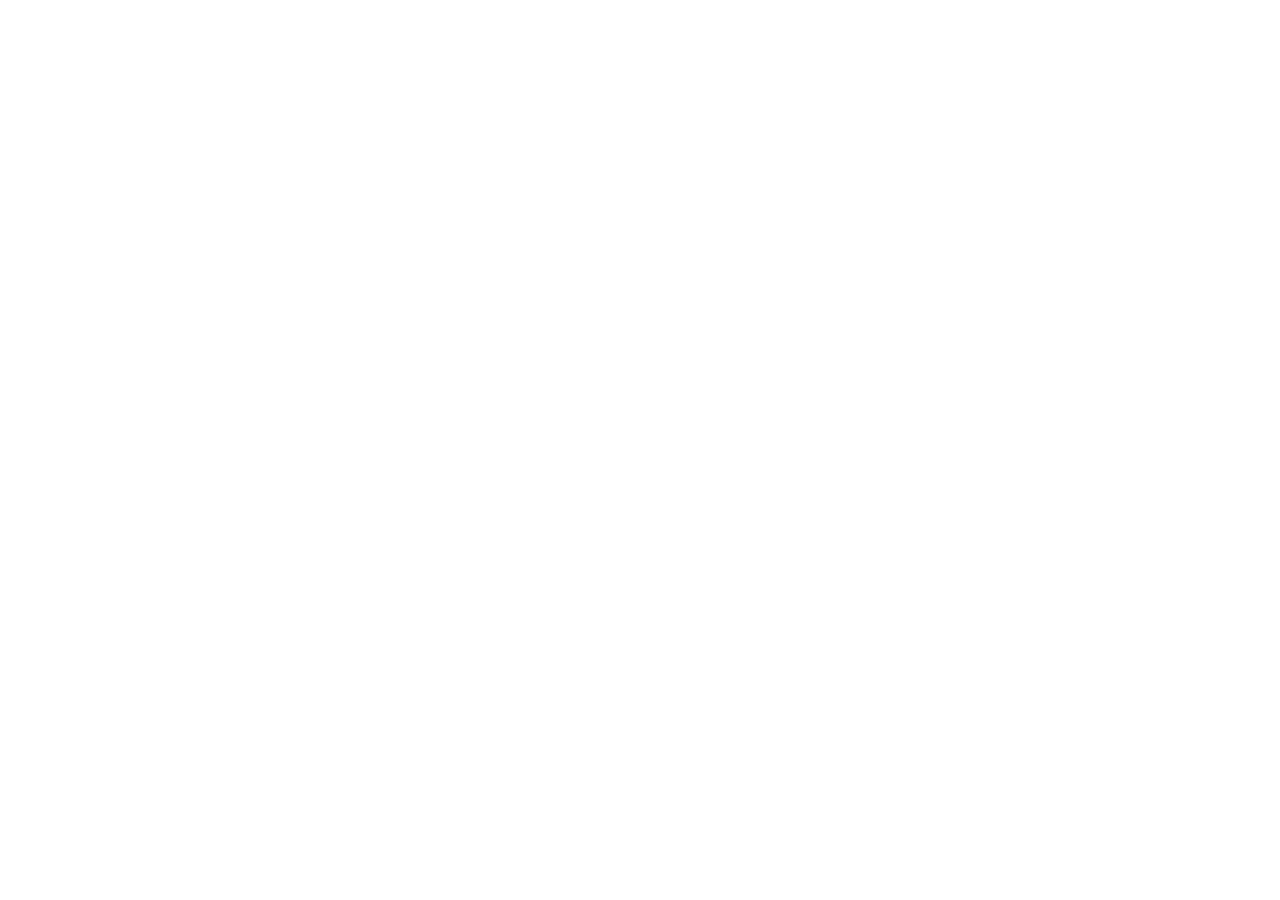
==== index.html @ 8960f0ca "setup file structure" ====
<!doctype html>
<html>
  <head>
    <meta charset="utf-8" />
    <title>Blog</title>
    <meta name="viewport" content="width=device-width, initial-scale=1" />
    <link rel="stylesheet" href="styles.css" />
  </head>
  <body>
    <!-- TODO: Add codes below -->
  </body>
</html>
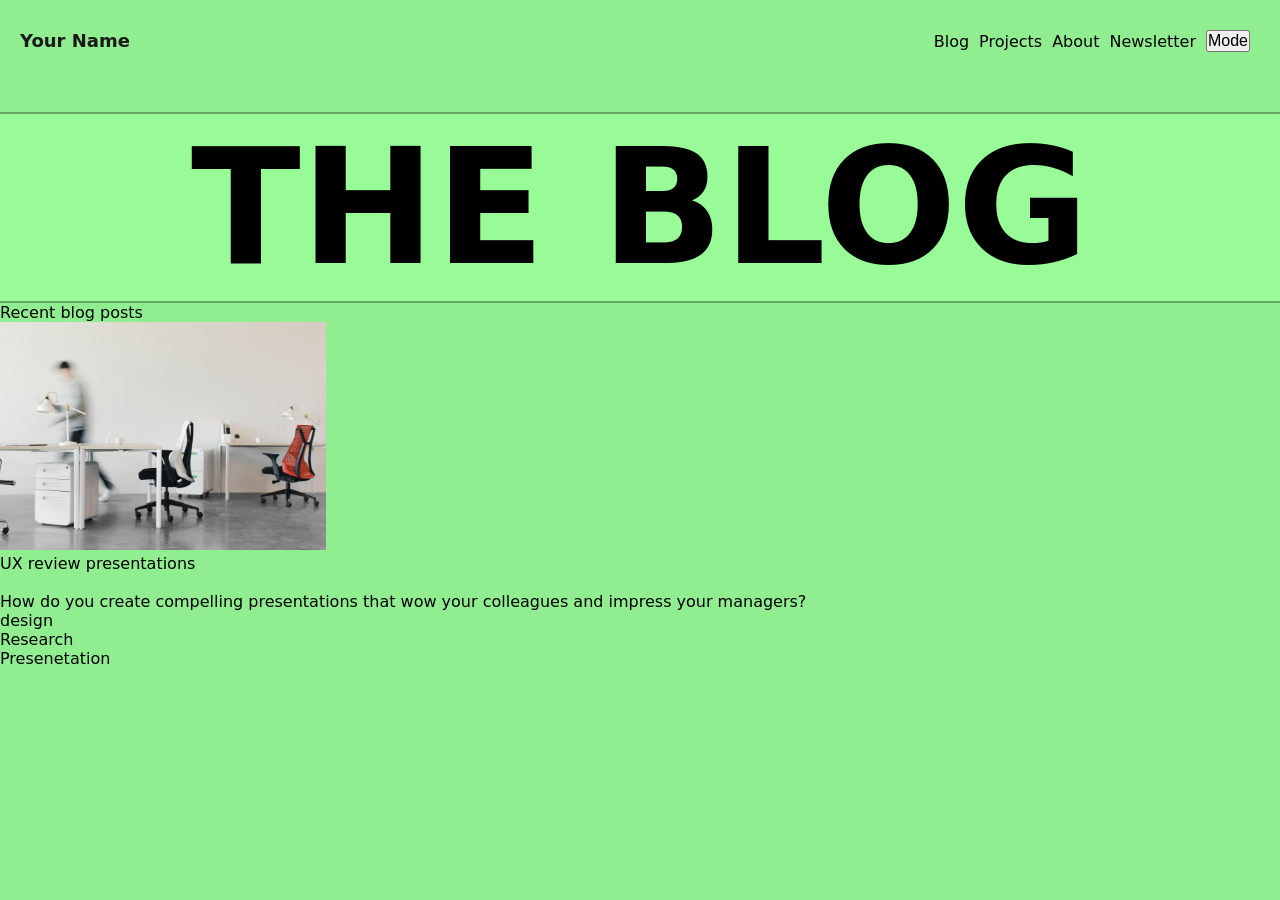
==== commit 1b73ccd0: "20260715" ====
--- a/index.html
+++ b/index.html
@@ -8,5 +8,61 @@
   </head>
   <body>
     <!-- TODO: Add codes below -->
+    <header>
+      <div class="container">
+        <div class="upperheader">
+          <div class="upperleft">Your Name</div>
+          <nav class="upperright">
+            <div class="tabletanddesktop">
+              <div>Blog</div>
+              <div>Projects</div>
+              <div>About</div>
+              <div>Newsletter</div>
+              <div>
+                <button>Mode</button>
+              </div>
+            </div>
+            <div class="mobile">
+              <img src="mobilebutton.svg" />
+            </div>
+          </nav>
+        </div>
+        <div class="lowerheader">
+          <h1 id="blog">THE BLOG</h1>
+        </div>
+      </div>
+    </header>
+    <main>
+      <div class="mainupper"></div>
+      <div>
+        <div class="mainupper-title">Recent blog posts</div>
+        <div class="mainupper-content">
+          <div class="post1">
+            <div class="post1-upper">
+              <img src="post01.svg" />
+            </div>
+            <div class="post1-lower">
+              <div>
+                <div>UX review presentations</div>
+                <div><img src="" alt="" /></div>
+                <div>
+                  How do you create compelling presentations that wow your
+                  colleagues and impress your managers?
+                </div>
+              </div>
+              <div>
+                <div>design</div>
+                <div>Research</div>
+                <div>Presenetation</div>
+              </div>
+            </div>
+          </div>
+        </div>
+        <div class="mainupper-content-left"></div>
+        <div class="mainupper-content-right"></div>
+      </div>
+      <div class="mainmiddle"></div>
+      <div class="mainlower"></div>
+    </main>
   </body>
 </html>
--- a/styles.css
+++ b/styles.css
@@ -0,0 +1,154 @@
+* {
+  margin: 0;
+  padding: 0;
+  box-sizing: border-box;
+  font-size: 16px;
+}
+
+body {
+  font-family:
+    system-ui,
+    -apple-system,
+    BlinkMacSystemFont,
+    "Segoe UI",
+    Roboto,
+    Oxygen,
+    Ubuntu,
+    Cantarell,
+    "Open Sans",
+    "Helvetica Neue",
+    sans-serif;
+}
+
+.upperleft {
+  font-weight: 600;
+  font-size: 1.125rem;
+  color: #1a1a1a;
+  line-height: 1.5rem;
+}
+
+.upperheader {
+  margin: 0 0 20px 0;
+}
+
+@media screen and (min-width: 768px) {
+  .upperheader {
+    margin: 0 0 30px 0;
+  }
+}
+
+@media screen and (min-width: 1440px) {
+  .upperheader {
+    margin: 0 0 50px 0;
+  }
+}
+
+@media screen and (min-width: 768px) {
+  body {
+    background-color: lightgreen;
+  }
+}
+
+header > div > div {
+  display: flex;
+  align-items: center;
+}
+
+.upperright > div {
+  padding: 10px;
+}
+
+div.lowerheader {
+  display: flex;
+  justify-content: center;
+  background-color: palegreen;
+  font-weight: bold;
+  border-top: 2px solid rgba(0,0,0,0.34) ;
+  border-bottom: 2px solid rgba(0,0,0,0.34) ;
+}
+
+#blog {
+  font-size: 72px;
+}
+
+@media screen and (min-width: 768px) {
+  #blog {
+    font-size: 10.05rem;
+  }
+}
+
+@media screen and (min-width: 1440px) {
+  #blog {
+    font-size: 15rem;
+  }
+}
+
+.upperheader {
+  padding: 20px;
+  display: flex;
+  justify-content: space-between;
+  align-items: center;
+}
+
+@media screen and (min-width: 768px) {
+  .upperheader {
+    padding: 20px;
+  }
+}
+
+@media screen and (min-width: 1440px) {
+  .upperheader {
+    padding: 10px 0;
+    max-width: 1440px;
+  }
+}
+
+@media screen and (min-width: 1440px) {
+  .container {
+    max-width: 1280px;
+    background-color: orange;
+    margin: 0 auto;
+  }
+}
+
+.tabletanddesktop {
+  display: none;
+}
+
+@media screen and (min-width: 768px) {
+  .tabletanddesktop {
+    display: flex;
+    align-items: center;
+    column-gap: 10px;
+  }
+}
+
+@media screen and (min-width: 1440px) {
+  .tabletanddesktop {
+    display: flex;
+    align-items: center;
+    column-gap: 10px;
+  }
+}
+
+.mobile {
+  display: block;
+}
+
+@media screen and (min-width: 768px) {
+  .mobile {
+    display: none;
+  }
+}
+
+@media screen and (min-width: 1440px) {
+  .mobile {
+    display: none;
+  }
+}
+
+.mobile > img {
+    width: 32px;
+    height: 32px;
+}
+
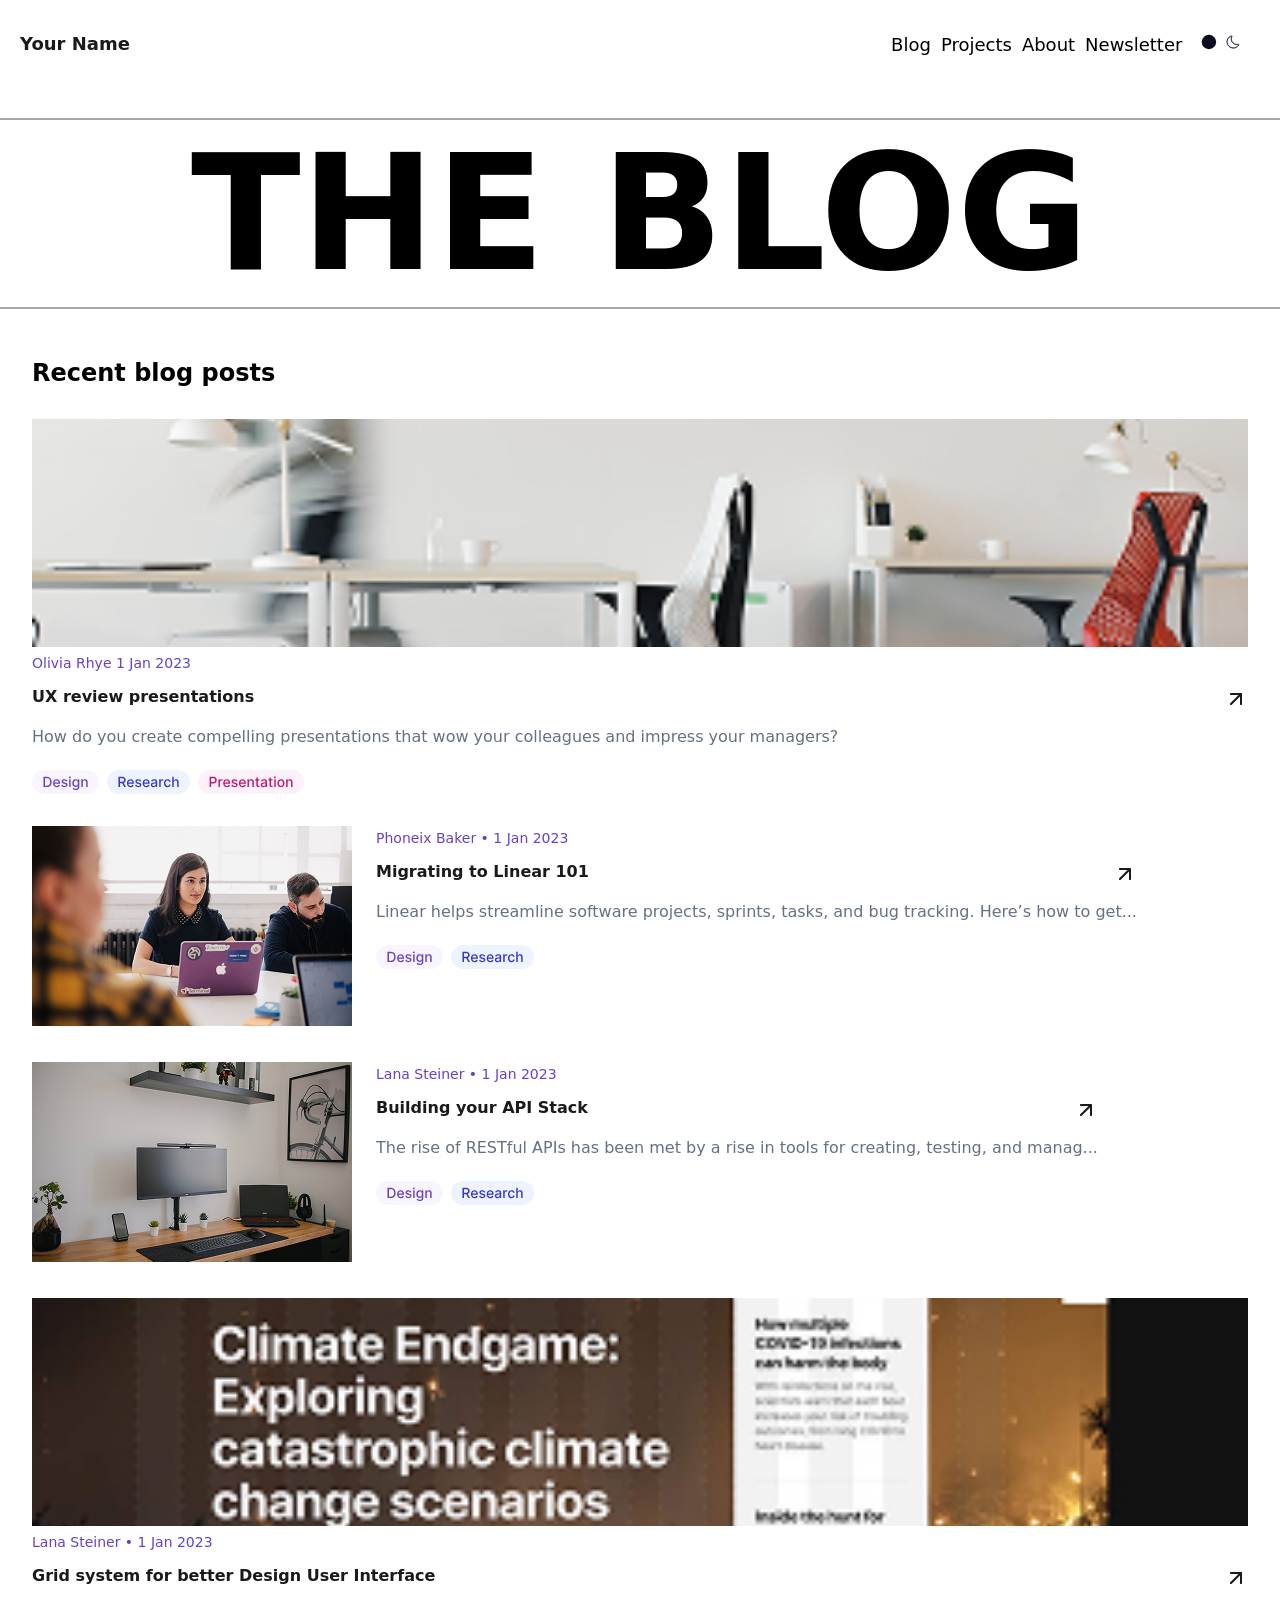
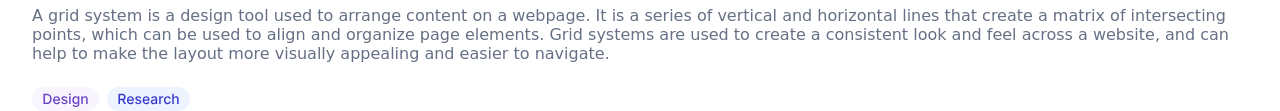
==== commit 79148696: "feat: add header, recents blog posts" ====
--- a/index.html
+++ b/index.html
@@ -13,17 +13,26 @@
         <div class="upperheader">
           <div class="upperleft">Your Name</div>
           <nav class="upperright">
-            <div class="tabletanddesktop">
+            <div class="tablet">
               <div>Blog</div>
               <div>Projects</div>
               <div>About</div>
               <div>Newsletter</div>
               <div>
-                <button>Mode</button>
+                <img src="Toggle Mode.svg" alt="toggle">
               </div>
             </div>
             <div class="mobile">
               <img src="mobilebutton.svg" />
+            </div>
+            <div class="desktop">
+              <div>Blog</div>
+              <div>Projects</div>
+              <div>About</div>
+              <div>Newsletter</div>
+              <div>
+                <img src="Toggle Mode des.svg" alt="toggledes">
+              </div>
             </div>
           </nav>
         </div>
@@ -33,35 +42,112 @@
       </div>
     </header>
     <main>
-      <div class="mainupper"></div>
-      <div>
-        <div class="mainupper-title">Recent blog posts</div>
-        <div class="mainupper-content">
-          <div class="post1">
-            <div class="post1-upper">
-              <img src="post01.svg" />
-            </div>
-            <div class="post1-lower">
-              <div>
-                <div>UX review presentations</div>
-                <div><img src="" alt="" /></div>
+      <div class="mainupper">
+        <div>
+          <div class="mainupper-title">Recent blog posts</div>
+          <div class="mainupper-content">
+            <div class="post1">
+              <div class="post-img">
+                <img src="post1.png" />
+              </div>
+              <div class="post-word">
                 <div>
-                  How do you create compelling presentations that wow your
-                  colleagues and impress your managers?
+                  <div class="post-date">Olivia Rhye 1 Jan 2023</div>
+                  <div class="post-title">
+                    <div>UX review presentations</div>
+                    <div><img src="arrow-up-right.png" alt="arrow" /></div>
+                  </div>
+                  <div class="post-content">
+                    How do you create compelling presentations that wow your
+                    colleagues and impress your managers?
+                  </div>
+                </div>
+                <div class="post-tag">
+                  <img src="design.svg" alt="design" />
+                  <img src="research.svg" alt="research" />
+                  <img src="presentation.svg" alt="presentation" />
                 </div>
               </div>
-              <div>
-                <div>design</div>
-                <div>Research</div>
-                <div>Presenetation</div>
+            </div>
+            <div class="post2">
+              <div class="post-img">
+                <img src="post2.png" />
+              </div>
+              <div class="post-word">
+                <div>
+                  <div class="post-date">Phoneix Baker • 1 Jan 2023</div>
+                  <div class="post-title">
+                    <div>Migrating to Linear 101</div>
+                    <div><img src="arrow-up-right.png" alt="" /></div>
+                  </div>
+                  <div class="post-content">
+                    Linear helps streamline software projects, sprints, tasks,
+                    and bug tracking. Here’s how to get...
+                  </div>
+                </div>
+                <div class="post-tag">
+                  <img src="design.svg" alt="design" />
+                  <img src="research.svg" alt="research" />
+                </div>
+              </div>
+            </div>
+
+            <div class="post3">
+              <div class="post-img">
+                <img src="post3.png" />
+              </div>
+              <div class="post-word">
+                <div>
+                  <div class="post-date">Lana Steiner • 1 Jan 2023</div>
+                  <div class="post-title">
+                    <div>Building your API Stack</div>
+                    <div><img src="arrow-up-right.png" alt="" /></div>
+                  </div>
+                  <div class="post-content">
+                    The rise of RESTful APIs has been met by a rise in tools for
+                    creating, testing, and manag...
+                  </div>
+                </div>
+                <div class="post-tag">
+                  <img src="design.svg" alt="design" />
+                  <img src="research.svg" alt="research" />
+                </div>
               </div>
             </div>
           </div>
         </div>
-        <div class="mainupper-content-left"></div>
-        <div class="mainupper-content-right"></div>
       </div>
-      <div class="mainmiddle"></div>
+      <div class="mainmiddle">
+        <div class="mainmiddle-content">
+          <div class="post4">
+            <div class="post-img">
+              <img src="post4.png" />
+            </div>
+            <div class="post-word">
+              <div>
+                <div class="post-date">Lana Steiner • 1 Jan 2023</div>
+                <div class="post-title">
+                  <div>Grid system for better Design User Interface</div>
+                  <div><img src="arrow-up-right.png" alt="" /></div>
+                </div>
+                <div class="post-content">
+                  A grid system is a design tool used to arrange content on a
+                  webpage. It is a series of vertical and horizontal lines that
+                  create a matrix of intersecting points, which can be used to
+                  align and organize page elements. Grid systems are used to
+                  create a consistent look and feel across a website, and can
+                  help to make the layout more visually appealing and easier to
+                  navigate.
+                </div>
+              </div>
+              <div class="post-tag">
+                <img src="design.svg" alt="design" />
+                <img src="research.svg" alt="research" />
+              </div>
+            </div>
+          </div>
+        </div>
+      </div>
       <div class="mainlower"></div>
     </main>
   </body>
--- a/styles.css
+++ b/styles.css
@@ -45,7 +45,7 @@
 
 @media screen and (min-width: 768px) {
   body {
-    background-color: lightgreen;
+    /* background-color: lightgreen; */
   }
 }
 
@@ -61,10 +61,10 @@
 div.lowerheader {
   display: flex;
   justify-content: center;
-  background-color: palegreen;
+  /* background-color: palegreen; */
   font-weight: bold;
-  border-top: 2px solid rgba(0,0,0,0.34) ;
-  border-bottom: 2px solid rgba(0,0,0,0.34) ;
+  border-top: 2px solid rgba(0, 0, 0, 0.34);
+  border-bottom: 2px solid rgba(0, 0, 0, 0.34);
 }
 
 #blog {
@@ -106,30 +106,65 @@
 @media screen and (min-width: 1440px) {
   .container {
     max-width: 1280px;
-    background-color: orange;
+    /* background-color: orange; */
     margin: 0 auto;
   }
 }
 
-.tabletanddesktop {
+.tablet {
   display: none;
 }
 
-@media screen and (min-width: 768px) {
-  .tabletanddesktop {
+.desktop {
+  display: none;
+}
+
+@media screen and (min-width: 768px) {
+  .tablet {
     display: flex;
     align-items: center;
     column-gap: 10px;
   }
-}
-
-@media screen and (min-width: 1440px) {
-  .tabletanddesktop {
+  .desktop {
+    display: none;
+  }
+}
+
+@media screen and (min-width: 1440px) {
+  .desktop {
     display: flex;
     align-items: center;
     column-gap: 10px;
   }
-}
+  .tablet {
+    display: none;
+  }
+}
+
+@media screen and (min-width: 768px) {
+  .tablet > div {
+    font-size: 1.125rem;
+  }
+}
+
+@media screen and (min-width: 1440px) {
+    .desktop > div {
+    font-size: 1.25rem;
+  }
+}
+
+@media screen and (min-width: 768px) {
+  .tablet > div > img {
+    max-height: 24px;
+  }
+}
+
+@media screen and (min-width: 1440px) {
+    .desktop > div > img {
+    max-height: 24px;
+  }
+}
+
 
 .mobile {
   display: block;
@@ -148,7 +183,182 @@
 }
 
 .mobile > img {
-    width: 32px;
-    height: 32px;
-}
-
+  width: 32px;
+  height: 32px;
+}
+
+.mainupper {
+  /* background-color: bisque; */
+  padding: 0 32px;
+  margin: 0 auto;
+}
+
+.post-tag {
+  display: flex;
+  justify-content: flex-start;
+  column-gap: 8px;
+  margin: 24px 0 0 0;
+}
+
+.post-title {
+  display: flex;
+  justify-content: space-between;
+  font-weight: 600;
+  color: #1a1a1a;
+  margin: 12px 0 12px 0;
+}
+
+.post1 > div > img {
+  object-fit: cover;
+  width: 100%;
+  max-height: 228px;
+}
+
+.post4 > div > img {
+  object-fit: cover;
+  width: 100%;
+  max-height: 228px;
+}
+
+.post-date {
+  font-size: 0.875rem;
+  color: #6941c6;
+  line-height: 1.5rem;
+}
+
+.post1 {
+  grid-area: post1;
+}
+
+.post2 {
+  grid-area: post2;
+}
+
+.post3 {
+  grid-area: post3;
+}
+
+.post4 {
+  grid-area: post4;
+}
+
+.post5 {
+  grid-area: post5;
+}
+
+.post6 {
+  grid-area: post6;
+}
+
+.post7 {
+  grid-area: post7;
+}
+
+.post8 {
+  grid-area: post8;
+}
+
+.post9 {
+  grid-area: post9;
+}
+
+.post10 {
+  grid-area: post10;
+}
+
+@media screen and (min-width: 1440px) {
+  .mainupper-content {
+    display: grid;
+    gap: 30px;
+    grid-template-areas:
+      "post1 post2"
+      "post1 post3";
+  }
+}
+
+.mainmiddle {
+  /* background-color: rgb(235, 174, 99); */
+  padding: 0 32px;
+  margin: 0 auto;
+}
+
+@media screen and (min-width: 1440px) {
+  .mainmiddle-content {
+    display: grid;
+    grid-template-areas: "post4";
+  }
+}
+
+@media screen and (min-width: 768px) {
+  .post2 {
+    display: flex;
+    justify-content: flex-start;
+    column-gap: 24px;
+  }
+}
+
+@media screen and (min-width: 1440px) {
+  .post2 {
+    display: flex;
+    justify-content: flex-start;
+    column-gap: 24px;
+  }
+}
+
+@media screen and (min-width: 768px) {
+  .post3 {
+    display: flex;
+    justify-content: flex-start;
+    column-gap: 24px;
+  }
+}
+
+@media screen and (min-width: 1440px) {
+  .post3 {
+    display: flex;
+    justify-content: flex-start;
+    column-gap: 24px;
+  }
+}
+
+@media screen and (min-width: 1440px) {
+  .post4 {
+    display: flex;
+    justify-content: flex-start;
+    column-gap: 24px;
+  }
+}
+
+.post-word {
+  flex-direction: row;
+}
+
+.post-content {
+  color: #667085;
+  font-size: 16px;
+}
+
+.mainupper {
+  margin: 20px 0 0 0;
+}
+
+.post1 {
+  margin: 32px 0 32px 0;
+}
+
+.post2 {
+  margin: 32px 0 0 0;
+}
+.post3 {
+  margin: 32px 0 0 0;
+}
+
+.post4 {
+  margin: 32px 0 0 0;
+}
+
+.mainupper-title {
+    font-size: 24px;
+    font-weight: 600;
+    padding: 30px 0 0 0;
+}
